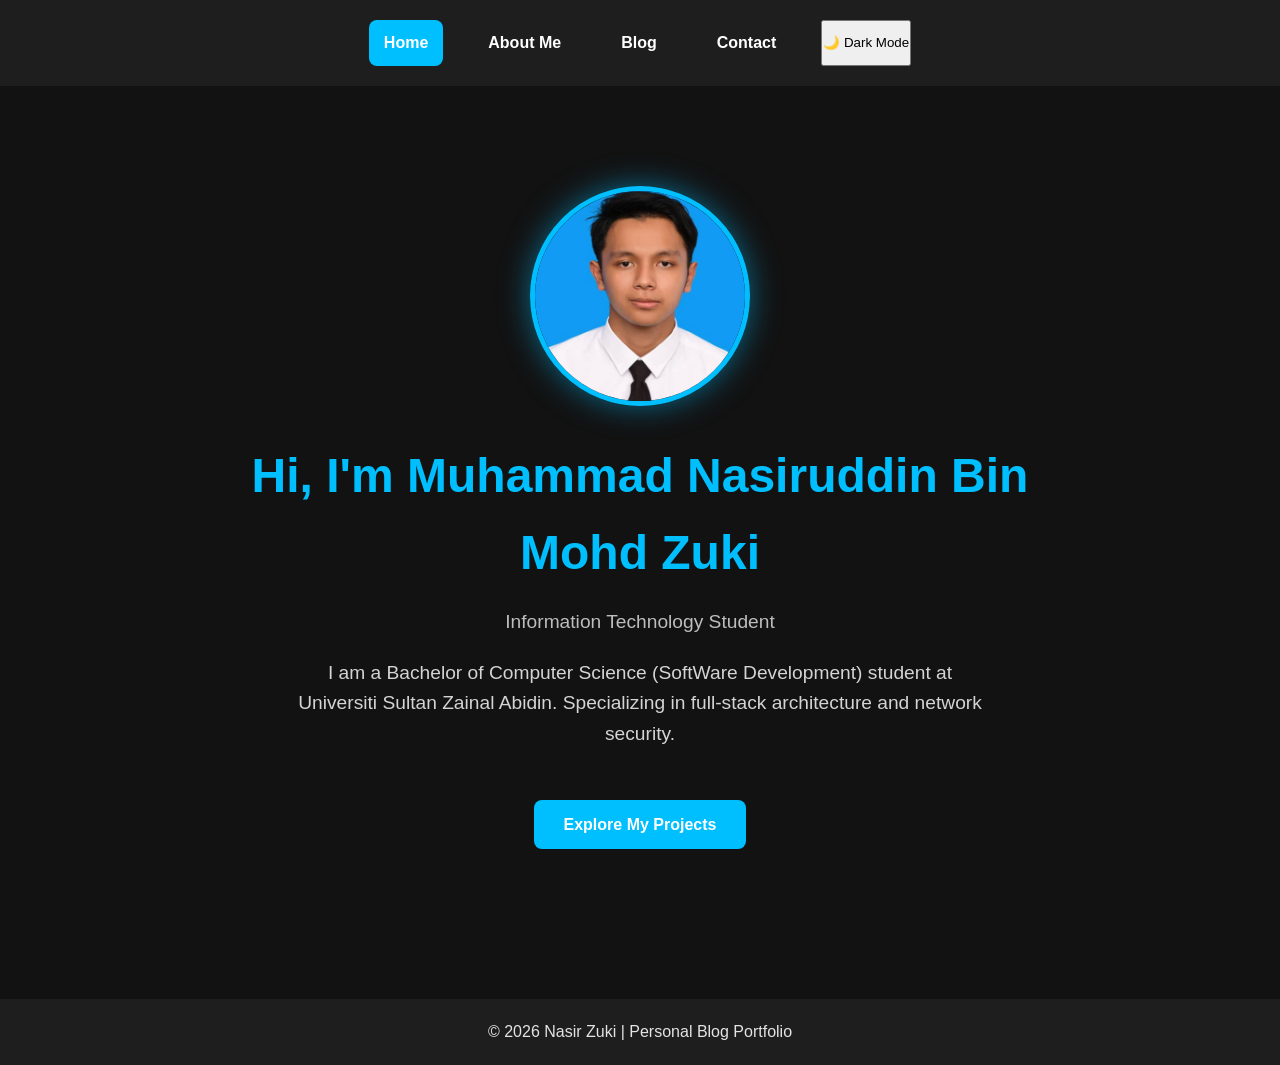
==== index.html @ 7d27ce29 "Update index.html" ====
<!DOCTYPE html>
<html lang="en">

<head>
    <meta charset="UTF-8">
    <meta name="viewport" content="width=device-width, initial-scale=1.0">
    <title>Nasir's Tech Journey</title>

    <link rel="stylesheet" href="css/style.css">
</head>

<body>

    <nav>
    <a href="index.html" class="active">Home</a>
    <a href="about.html">About Me</a>
    <a href="blog.html">Blog</a>
    <a href="contact.html">Contact</a>

    <button id="theme-toggle">🌙 Dark Mode</button>
</nav>

    <div class="hero">

        <img src="orang hensem.jpg"
             alt="Nasir Zuki"
             class="profile-pic">

        <h1>Hi, I'm Muhammad Nasiruddin Bin Mohd Zuki</h1>

        <p class="subtitle">
            Information Technology Student
        </p>

        <p class="description">
           I am a Bachelor of Computer Science (SoftWare Development) student at Universiti Sultan Zainal Abidin. Specializing in full-stack architecture and network security.
        </p>

        <a href="blog.html" class="btn">
            Explore My Projects
        </a>

    </div>

    <footer>
    <p>© 2026 Nasir Zuki | Personal Blog Portfolio</p>
    </footer>

</body>
</html>
---- css/style.css ----
/* =========================
   RESET
========================= */
* {
    margin: 0;
    padding: 0;
    box-sizing: border-box;
    font-family: 'Segoe UI', sans-serif;
}

/* =========================
   BODY
========================= */
body {
    background: #121212;
    color: #e4e4e4;
    line-height: 1.6;
}

/* =========================
   NAVIGATION
========================= */

nav{
    background:#1e1e1e;
    padding:20px;
    display:flex;
    justify-content:center;
    gap:30px;
    position:sticky;
    top:0;
}
nav a{
    color:#ffffff;
    text-decoration:none;
    font-weight:bold;
    padding:10px 15px;
    border-radius:8px;
    transition:0.3s;
}

nav a:hover{
    background:#00bfff;
    color:white;
}

nav a.active{
    background:#00bfff;
    color:white;
}

/* =========================
   CONTAINER
========================= */
.container {
    width: 90%;
    max-width: 1200px;
    margin: auto;
    padding: 50px 0;
}

/* =========================
   HERO SECTION
========================= */
.hero {
    text-align: center;
    padding: 100px 20px;
    max-width: 900px;
    margin: auto;
}

.hero h1 {
    font-size: 3rem;
    color: #00bfff;
    margin-bottom: 10px;
}

.hero p {
    font-size: 1.2rem;
    margin-top: 15px;
}

/* =========================
   PROFILE IMAGE (CIRCLE)
========================= */
.profile-pic {
    width: 220px;
    height: 220px;
    border-radius: 50%;
    object-fit: cover;
    border: 5px solid #00bfff;
    box-shadow: 0 0 30px rgba(0, 191, 255, 0.5);
    margin-bottom: 25px;
}

/* =========================
   TEXT
========================= */
.subtitle {
    font-size: 1.3rem;
    color: #bdbdbd;
    margin-bottom: 20px;
}

.description {
    max-width: 700px;
    margin: 0 auto 30px;
    color: #d4d4d4;
    font-size: 1.1rem;
}

/* =========================
   BUTTON
========================= */
.btn {
    display: inline-block;
    margin-top: 20px;
    padding: 12px 30px;
    background: #00bfff;
    color: white;
    text-decoration: none;
    border-radius: 8px;
    transition: 0.3s;
    font-weight: bold;
}

.btn:hover {
    background: #0099cc;
    transform: translateY(-2px);
}

/* =========================
   CARDS
========================= */
.card {
    background: #1f1f1f;
    border-radius: 10px;
    padding: 25px;
    margin: 15px;
    box-shadow: 0 0 15px rgba(0, 191, 255, 0.15);
    transition: 0.3s;
}

.card:hover {
    transform: translateY(-5px);
}

/* =========================
   BLOG POSTS
========================= */
.blog-post {
    background: #1f1f1f;
    padding: 25px;
    margin-bottom: 20px;
    border-left: 5px solid #00bfff;
    border-radius: 8px;
}

/* =========================
   CONTACT BOX
========================= */
.contact-box {
    background: #1f1f1f;
    padding: 25px;
    border-radius: 10px;
    max-width: 600px;
    margin: auto;
}

/* =========================
   FOOTER
========================= */
footer {
    background: #1e1e1e;
    text-align: center;
    padding: 20px;
    margin-top: 50px;
}

/* =========================
   RESPONSIVE
========================= */
@media (max-width: 768px) {

    nav {
        flex-direction: column;
        text-align: center;
        gap: 15px;
    }

    .hero h1 {
        font-size: 2rem;
    }
}
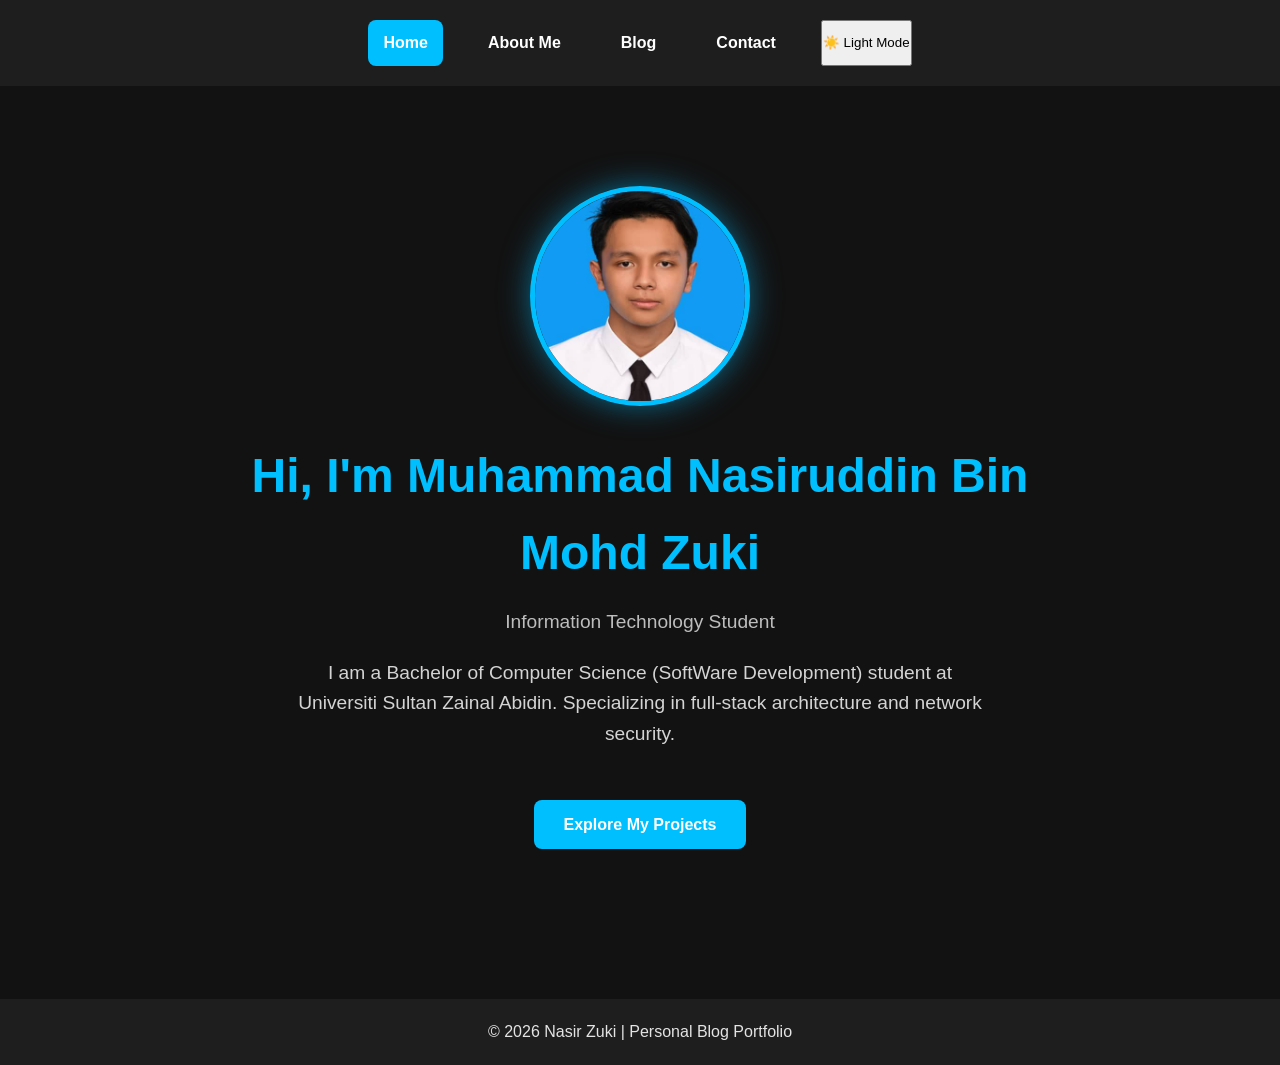
==== commit 384d73ea: "Update index.html" ====
--- a/index.html
+++ b/index.html
@@ -11,13 +11,13 @@
 
 <body>
 
-    <nav>
+   <nav>
     <a href="index.html" class="active">Home</a>
     <a href="about.html">About Me</a>
     <a href="blog.html">Blog</a>
     <a href="contact.html">Contact</a>
 
-    <button id="theme-toggle">🌙 Dark Mode</button>
+    <button id="theme-toggle">☀️ Light Mode</button>
 </nav>
 
     <div class="hero">
@@ -46,5 +46,7 @@
     <p>© 2026 Nasir Zuki | Personal Blog Portfolio</p>
     </footer>
 
+    <script src="js/script.js"></script>
+    
 </body>
 </html>
--- a/css/style.css
+++ b/css/style.css
@@ -167,6 +167,39 @@
     margin: auto;
 }
 
+/* Light Mode */
+body.light-mode{
+    background:#f5f5f5;
+    color:#222;
+}
+
+body.light-mode nav{
+    background:#ffffff;
+}
+
+body.light-mode nav a{
+    color:#222;
+}
+
+body.light-mode .card,
+body.light-mode .blog-post,
+body.light-mode .contact-box{
+    background:#ffffff;
+    color:#222;
+    box-shadow:0 0 15px rgba(0,0,0,0.1);
+}
+
+body.light-mode footer{
+    background:#ffffff;
+    color:#222;
+}
+
+body.light-mode .description,
+body.light-mode .subtitle,
+body.light-mode p{
+    color:#444;
+}
+
 /* =========================
    FOOTER
 ========================= */
@@ -190,5 +223,19 @@
 
     .hero h1 {
         font-size: 2rem;
+
+#theme-toggle{
+    background:#00bfff;
+    color:white;
+    border:none;
+    padding:10px 15px;
+    border-radius:8px;
+    cursor:pointer;
+    font-weight:bold;
+}
+
+#theme-toggle:hover{
+    background:#0099cc;
+}
     }
 }
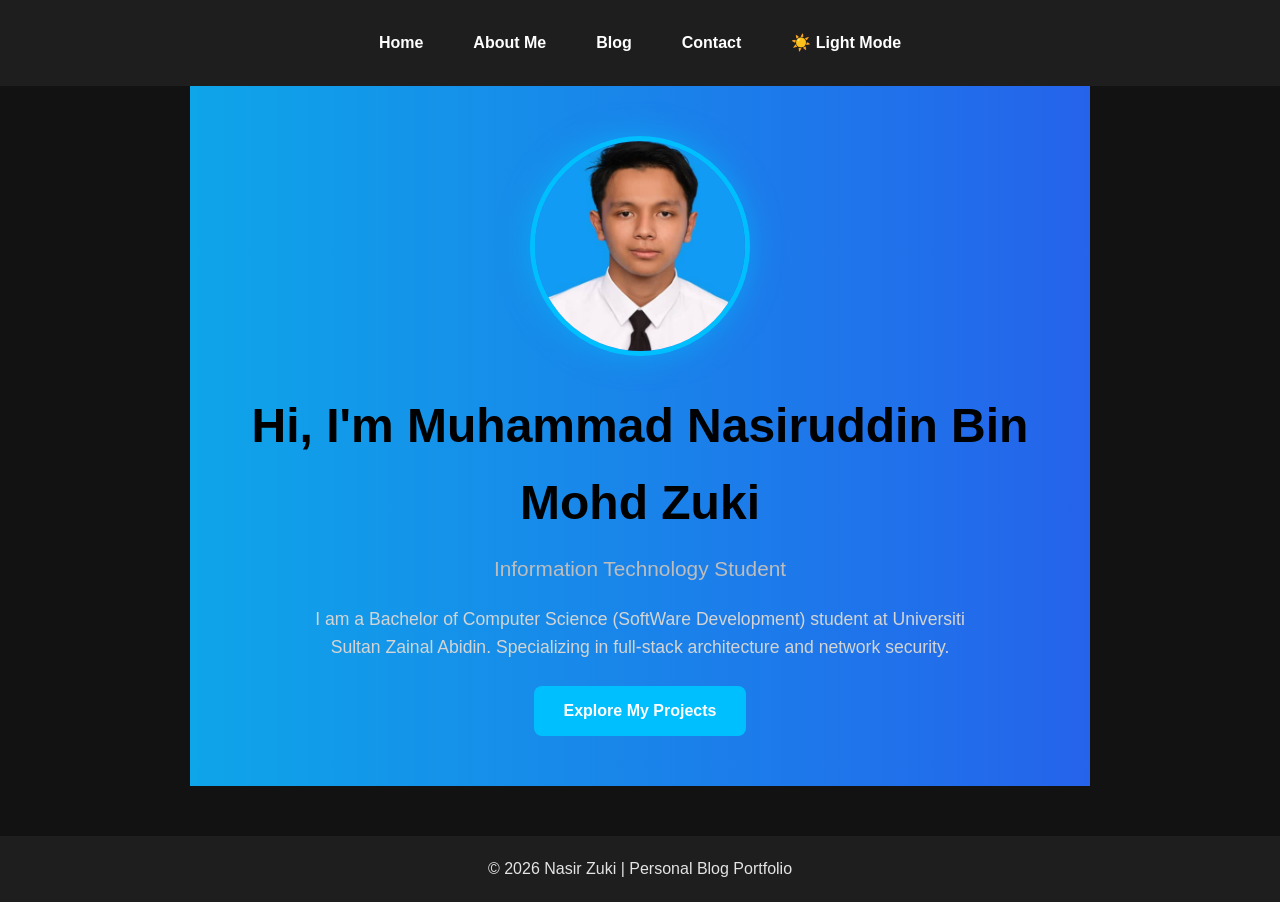
==== commit 4d8d6de2: "Update index.html" ====
--- a/index.html
+++ b/index.html
@@ -26,7 +26,7 @@
              alt="Nasir Zuki"
              class="profile-pic">
 
-        <h1>Hi, I'm Muhammad Nasiruddin Bin Mohd Zuki</h1>
+        <h1 style="color: black;">Hi, I'm Muhammad Nasiruddin Bin Mohd Zuki</h1>
 
         <p class="subtitle">
             Information Technology Student
--- a/css/style.css
+++ b/css/style.css
@@ -1,241 +1,369 @@
 /* =========================
-   RESET
-========================= */
-* {
-    margin: 0;
-    padding: 0;
-    box-sizing: border-box;
-    font-family: 'Segoe UI', sans-serif;
-}
-
-/* =========================
-   BODY
-========================= */
-body {
-    background: #121212;
-    color: #e4e4e4;
-    line-height: 1.6;
-}
-
-/* =========================
-   NAVIGATION
+RESET
+========================= */
+
+*{
+margin:0;
+padding:0;
+box-sizing:border-box;
+font-family:'Segoe UI',sans-serif;
+}
+
+/* =========================
+BODY
+========================= */
+
+body{
+background:#121212;
+color:#e4e4e4;
+line-height:1.6;
+transition:0.3s;
+}
+
+/* =========================
+NAVIGATION
 ========================= */
 
 nav{
-    background:#1e1e1e;
-    padding:20px;
-    display:flex;
-    justify-content:center;
-    gap:30px;
-    position:sticky;
-    top:0;
-}
+background:#1e1e1e;
+padding:20px;
+display:flex;
+justify-content:center;
+align-items:center;
+gap:20px;
+flex-wrap:wrap;
+position:sticky;
+top:0;
+z-index:1000;
+}
+
 nav a{
-    color:#ffffff;
-    text-decoration:none;
+color:white;
+text-decoration:none;
+font-weight:bold;
+padding:10px 15px;
+border-radius:8px;
+transition:0.3s;
+}
+
+nav a:hover
+
+nav a.active{
+background:#00bfff;
+}
+
+/* =========================
+   THEME TOGGLE BUTTON
+========================= */
+
+#theme-toggle{
+    background:none;
+    border:none;
+    color:white;
+    font-size:16px;
     font-weight:bold;
     padding:10px 15px;
     border-radius:8px;
+    cursor:pointer;
     transition:0.3s;
 }
 
-nav a:hover{
+#theme-toggle:hover{
     background:#00bfff;
     color:white;
 }
 
-nav a.active{
+/* When Light Mode is Active */
+body.light-mode #theme-toggle{
+    color:#222;
+}
+
+body.light-mode #theme-toggle:hover{
     background:#00bfff;
     color:white;
 }
-
-/* =========================
-   CONTAINER
-========================= */
-.container {
-    width: 90%;
-    max-width: 1200px;
-    margin: auto;
-    padding: 50px 0;
-}
-
-/* =========================
-   HERO SECTION
-========================= */
-.hero {
-    text-align: center;
-    padding: 100px 20px;
-    max-width: 900px;
-    margin: auto;
-}
-
-.hero h1 {
-    font-size: 3rem;
-    color: #00bfff;
-    margin-bottom: 10px;
-}
-
-.hero p {
-    font-size: 1.2rem;
-    margin-top: 15px;
-}
-
-/* =========================
-   PROFILE IMAGE (CIRCLE)
-========================= */
-.profile-pic {
-    width: 220px;
-    height: 220px;
-    border-radius: 50%;
-    object-fit: cover;
-    border: 5px solid #00bfff;
-    box-shadow: 0 0 30px rgba(0, 191, 255, 0.5);
-    margin-bottom: 25px;
-}
-
-/* =========================
-   TEXT
-========================= */
-.subtitle {
-    font-size: 1.3rem;
-    color: #bdbdbd;
-    margin-bottom: 20px;
-}
-
-.description {
-    max-width: 700px;
-    margin: 0 auto 30px;
-    color: #d4d4d4;
-    font-size: 1.1rem;
-}
-
-/* =========================
-   BUTTON
-========================= */
-.btn {
-    display: inline-block;
-    margin-top: 20px;
-    padding: 12px 30px;
-    background: #00bfff;
-    color: white;
-    text-decoration: none;
-    border-radius: 8px;
-    transition: 0.3s;
-    font-weight: bold;
-}
-
-.btn:hover {
-    background: #0099cc;
-    transform: translateY(-2px);
-}
-
-/* =========================
-   CARDS
-========================= */
-.card {
-    background: #1f1f1f;
-    border-radius: 10px;
-    padding: 25px;
-    margin: 15px;
-    box-shadow: 0 0 15px rgba(0, 191, 255, 0.15);
-    transition: 0.3s;
-}
-
-.card:hover {
-    transform: translateY(-5px);
-}
-
-/* =========================
-   BLOG POSTS
-========================= */
-.blog-post {
-    background: #1f1f1f;
-    padding: 25px;
-    margin-bottom: 20px;
-    border-left: 5px solid #00bfff;
-    border-radius: 8px;
-}
-
-/* =========================
-   CONTACT BOX
-========================= */
-.contact-box {
-    background: #1f1f1f;
-    padding: 25px;
-    border-radius: 10px;
-    max-width: 600px;
-    margin: auto;
-}
-
-/* Light Mode */
+/* =========================
+CONTAINER
+========================= */
+
+.container{
+width:90%;
+max-width:1200px;
+margin:auto;
+padding:50px 0;
+}
+
+/* =========================
+HERO
+========================= */
+
+.hero{
+text-align:center;
+padding:80px 20px;
+max-width:900px;
+margin:auto;
+}
+
+.profile-pic{
+width:220px;
+height:220px;
+border-radius:50%;
+object-fit:cover;
+border:5px solid #00bfff;
+box-shadow:0 0 30px rgba(0,191,255,0.5);
+margin-bottom:25px;
+}
+
+.hero h1{
+color:#00bfff;
+font-size:3rem;
+margin-bottom:10px;
+}
+
+.subtitle{
+font-size:1.3rem;
+color:#bdbdbd;
+margin-bottom:20px;
+}
+
+.description{
+max-width:700px;
+margin:auto;
+color:#d4d4d4;
+font-size:1.1rem;
+}
+
+/* =========================
+BUTTON
+========================= */
+
+.btn{
+display:inline-block;
+margin-top:25px;
+padding:12px 30px;
+background:#00bfff;
+color:white;
+text-decoration:none;
+border-radius:8px;
+font-weight:bold;
+transition:0.3s;
+}
+
+.btn:hover{
+background:#0099cc;
+transform:translateY(-3px);
+}
+
+/* =========================
+HEADINGS
+========================= */
+
+h1{
+text-align:center;
+margin-bottom:20px;
+color:#00bfff;
+}
+
+h2{
+color:#00bfff;
+margin-bottom:15px;
+}
+
+/* =========================
+CARDS
+========================= */
+
+.card,
+.contact-box{
+background:#1f1f1f;
+padding:25px;
+border-radius:10px;
+box-shadow:0 0 15px rgba(0,191,255,0.15);
+transition:0.3s;
+}
+
+.card:hover{
+transform:translateY(-5px);
+}
+
+/* =========================
+BLOG POSTS
+========================= */
+
+.blog-post{
+background:#1f1f1f;
+padding:25px;
+margin-bottom:20px;
+border-left:5px solid #00bfff;
+border-radius:8px;
+transition:0.3s;
+}
+
+.blog-post:hover{
+transform:translateY(-5px);
+}
+
+.intro{
+text-align:center;
+max-width:700px;
+margin:0 auto 30px;
+}
+
+/* =========================
+FOOTER
+========================= */
+
+footer{
+background:#1e1e1e;
+text-align:center;
+padding:20px;
+margin-top:50px;
+}
+
+/* =========================
+LIGHT MODE
+========================= */
+
 body.light-mode{
-    background:#f5f5f5;
-    color:#222;
+background:#f5f5f5;
+color:#222;
 }
 
 body.light-mode nav{
-    background:#ffffff;
+background:white;
 }
 
 body.light-mode nav a{
-    color:#222;
+color:#222;
 }
 
 body.light-mode .card,
 body.light-mode .blog-post,
 body.light-mode .contact-box{
-    background:#ffffff;
-    color:#222;
-    box-shadow:0 0 15px rgba(0,0,0,0.1);
+background:white;
+color:#222;
+box-shadow:0 0 15px rgba(0,0,0,0.1);
 }
 
 body.light-mode footer{
-    background:#ffffff;
-    color:#222;
-}
-
+background:white;
+color:#222;
+}
+
+body.light-mode .subtitle,
 body.light-mode .description,
-body.light-mode .subtitle,
 body.light-mode p{
-    color:#444;
-}
-
-/* =========================
-   FOOTER
-========================= */
-footer {
-    background: #1e1e1e;
-    text-align: center;
-    padding: 20px;
-    margin-top: 50px;
-}
-
-/* =========================
-   RESPONSIVE
-========================= */
-@media (max-width: 768px) {
-
-    nav {
-        flex-direction: column;
-        text-align: center;
-        gap: 15px;
-    }
-
-    .hero h1 {
-        font-size: 2rem;
-
-#theme-toggle{
-    background:#00bfff;
-    color:white;
-    border:none;
-    padding:10px 15px;
-    border-radius:8px;
-    cursor:pointer;
-    font-weight:bold;
-}
-
-#theme-toggle:hover{
-    background:#0099cc;
-}
-    }
-}
+color:#444;
+}
+
+.hero{
+    background: linear-gradient(90deg,#0ea5e9,#2563eb);
+    color:white;
+    text-align:center;
+    padding:50px 20px;
+}
+
+.about-section{
+    max-width:1200px;
+    margin:40px auto;
+    display:grid;
+    grid-template-columns:300px 1fr;
+    gap:30px;
+    padding:20px;
+}
+
+.profile-card{
+    background:white;
+    padding:25px;
+    border-radius:15px;
+    box-shadow:0 4px 15px rgba(0,0,0,0.1);
+    text-align:center;
+}
+
+.profile-card img{
+    width:150px;
+    height:150px;
+    border-radius:50%;
+    object-fit:cover;
+}
+
+.content{
+    background:white;
+    padding:25px;
+    border-radius:15px;
+    box-shadow:0 4px 15px rgba(0,0,0,0.1);
+}
+
+.badge{
+    background:#16a34a;
+    color:white;
+    padding:5px 10px;
+    border-radius:20px;
+    font-size:12px;
+}
+
+.graduate{
+    background:#64748b;
+}
+
+.skill{
+    margin-bottom:20px;
+}
+
+.bar{
+    background:#ddd;
+    height:20px;
+    border-radius:20px;
+    overflow:hidden;
+}
+
+.fill{
+    height:100%;
+    color:white;
+    text-align:right;
+    padding-right:10px;
+    line-height:20px;
+}
+
+.html{
+    width:85%;
+    background:#16a34a;
+}
+
+.bootstrap{
+    width:80%;
+    background:#2563eb;
+}
+
+.js{
+    width:60%;
+    background:#f59e0b;
+}
+
+.git{
+    width:75%;
+    background:#334155;
+}
+
+/* =========================
+MOBILE
+========================= */
+
+@media(max-width:768px){
+
+```
+nav{
+    flex-direction:column;
+}
+
+.hero h1{
+    font-size:2rem;
+}
+
+.profile-pic{
+    width:170px;
+    height:170px;
+}
+```
+
+}
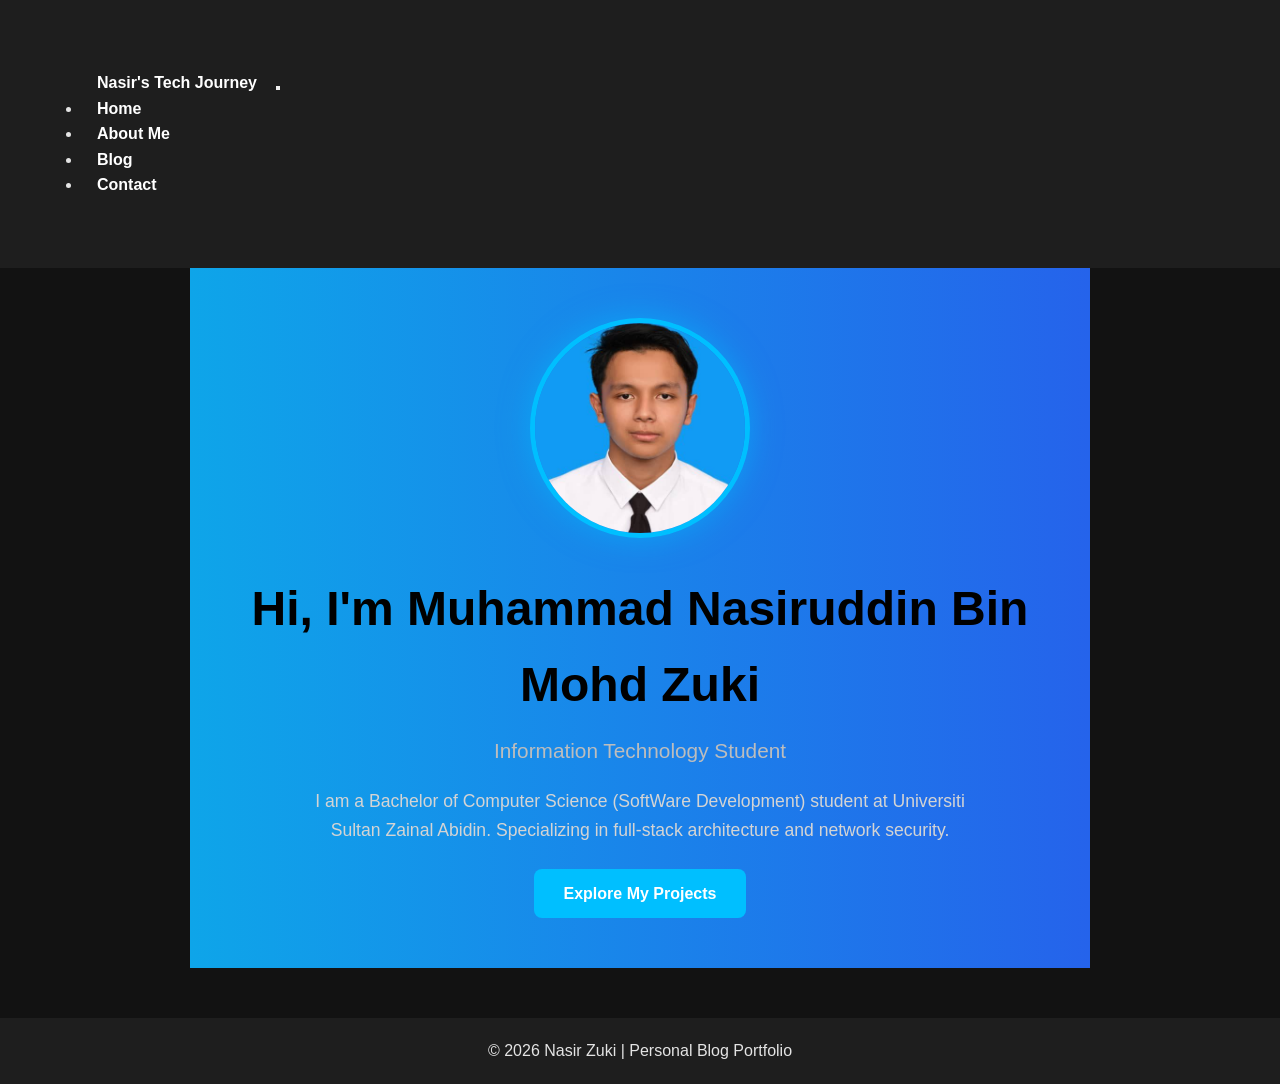
==== commit 4dac27c5: "Update index.html" ====
--- a/index.html
+++ b/index.html
@@ -11,13 +11,55 @@
 
 <body>
 
-   <nav>
-    <a href="index.html" class="active">Home</a>
-    <a href="about.html">About Me</a>
-    <a href="blog.html">Blog</a>
-    <a href="contact.html">Contact</a>
+  <nav class="navbar navbar-expand-lg navbar-dark bg-primary sticky-top">
+    <div class="container">
 
-    <button id="theme-toggle">☀️ Light Mode</button>
+        <a class="navbar-brand fw-bold" href="index.html">
+            Nasir's Tech Journey
+        </a>
+
+        <button class="navbar-toggler"
+                type="button"
+                data-bs-toggle="collapse"
+                data-bs-target="#navbarNav">
+
+            <span class="navbar-toggler-icon"></span>
+
+        </button>
+
+        <div class="collapse navbar-collapse" id="navbarNav">
+
+            <ul class="navbar-nav ms-auto">
+
+                <li class="nav-item">
+                    <a class="nav-link active" href="index.html">
+                        Home
+                    </a>
+                </li>
+
+                <li class="nav-item">
+                    <a class="nav-link" href="about.html">
+                        About Me
+                    </a>
+                </li>
+
+                <li class="nav-item">
+                    <a class="nav-link" href="blog.html">
+                        Blog
+                    </a>
+                </li>
+
+                <li class="nav-item">
+                    <a class="nav-link" href="contact.html">
+                        Contact
+                    </a>
+                </li>
+
+            </ul>
+
+        </div>
+
+    </div>
 </nav>
 
     <div class="hero">
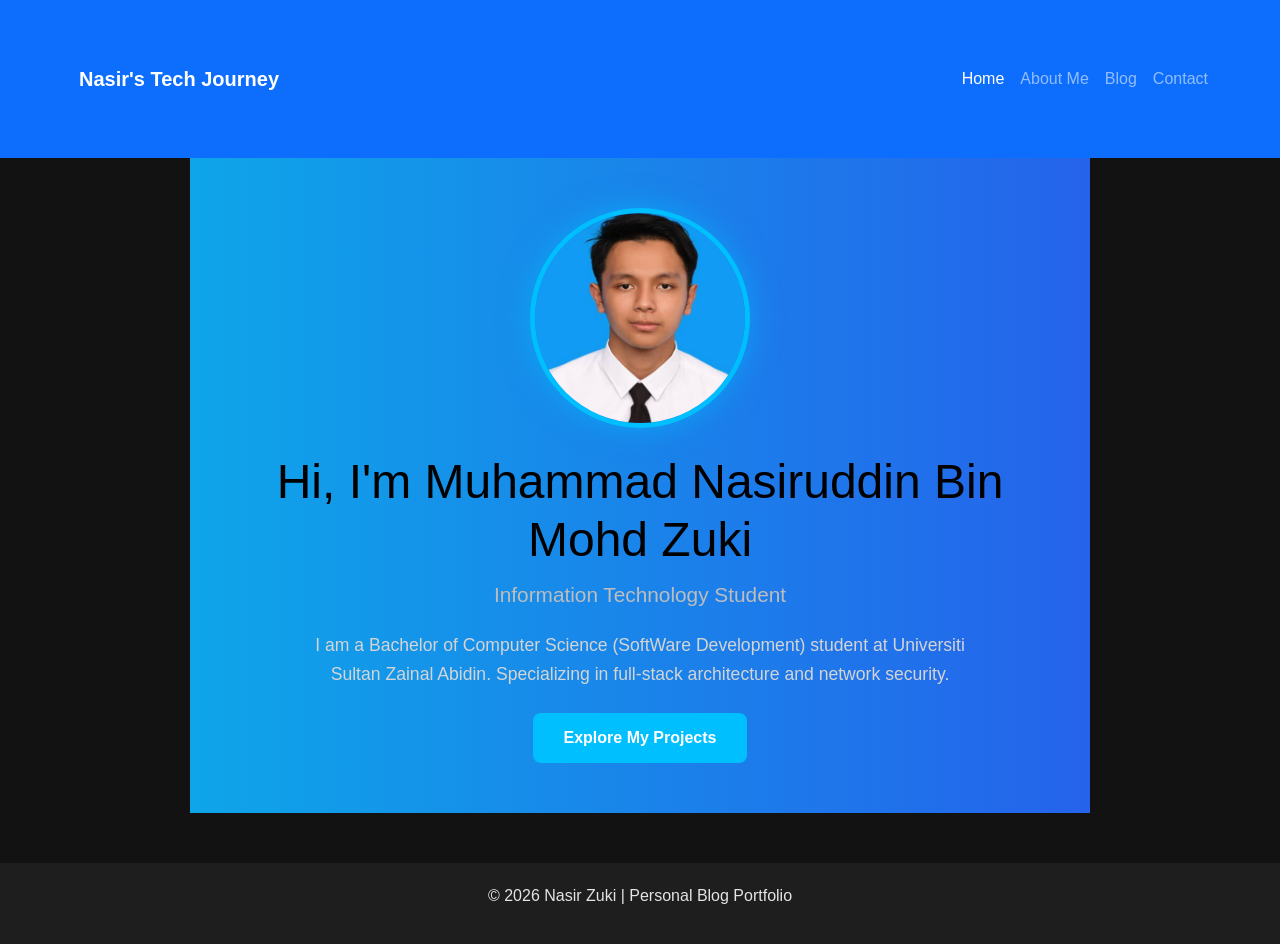
==== commit e0dc6dd7: "Update index.html" ====
--- a/index.html
+++ b/index.html
@@ -5,7 +5,7 @@
     <meta charset="UTF-8">
     <meta name="viewport" content="width=device-width, initial-scale=1.0">
     <title>Nasir's Tech Journey</title>
-
+    <link href="https://cdn.jsdelivr.net/npm/bootstrap@5.3.7/dist/css/bootstrap.min.css" rel="stylesheet">
     <link rel="stylesheet" href="css/style.css">
 </head>
 
@@ -88,6 +88,7 @@
     <p>© 2026 Nasir Zuki | Personal Blog Portfolio</p>
     </footer>
 
+    <script src="https://cdn.jsdelivr.net/npm/bootstrap@5.3.7/dist/js/bootstrap.bundle.min.js"></script>
     <script src="js/script.js"></script>
     
 </body>
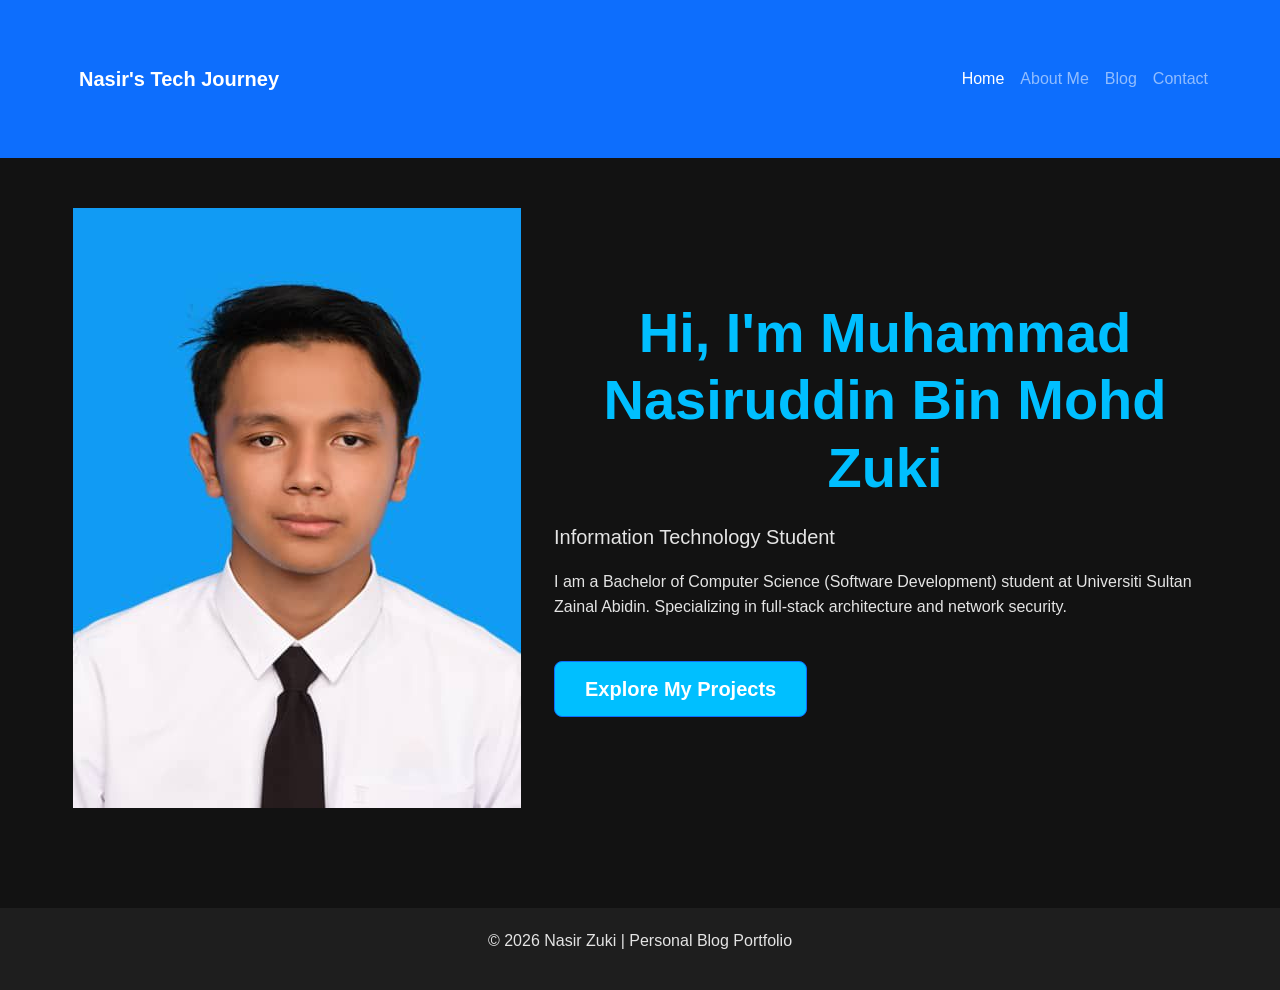
==== commit 76a370d7: "Update index.html" ====
--- a/index.html
+++ b/index.html
@@ -62,28 +62,47 @@
     </div>
 </nav>
 
-    <div class="hero">
+    <section class="hero-section">
 
-        <img src="orang hensem.jpg"
-             alt="Nasir Zuki"
-             class="profile-pic">
+    <div class="container">
 
-        <h1 style="color: black;">Hi, I'm Muhammad Nasiruddin Bin Mohd Zuki</h1>
+        <div class="row align-items-center">
 
-        <p class="subtitle">
-            Information Technology Student
-        </p>
+            <div class="col-lg-5 text-center">
 
-        <p class="description">
-           I am a Bachelor of Computer Science (SoftWare Development) student at Universiti Sultan Zainal Abidin. Specializing in full-stack architecture and network security.
-        </p>
+                <img src="orang hensem.jpg"
+                     class="profile-img"
+                     alt="Nasir">
 
-        <a href="blog.html" class="btn">
-            Explore My Projects
-        </a>
+            </div>
+
+            <div class="col-lg-7">
+
+                <h1 class="display-4 fw-bold">
+                    Hi, I'm Muhammad Nasiruddin Bin Mohd Zuki
+                </h1>
+
+                <p class="lead">
+                    Information Technology Student
+                </p>
+
+                <p>
+                    I am a Bachelor of Computer Science (Software Development)
+                    student at Universiti Sultan Zainal Abidin.
+                    Specializing in full-stack architecture and network security.
+                </p>
+
+                <a href="blog.html" class="btn btn-primary btn-lg">
+                    Explore My Projects
+                </a>
+
+            </div>
+
+        </div>
 
     </div>
 
+</section>
     <footer>
     <p>© 2026 Nasir Zuki | Personal Blog Portfolio</p>
     </footer>
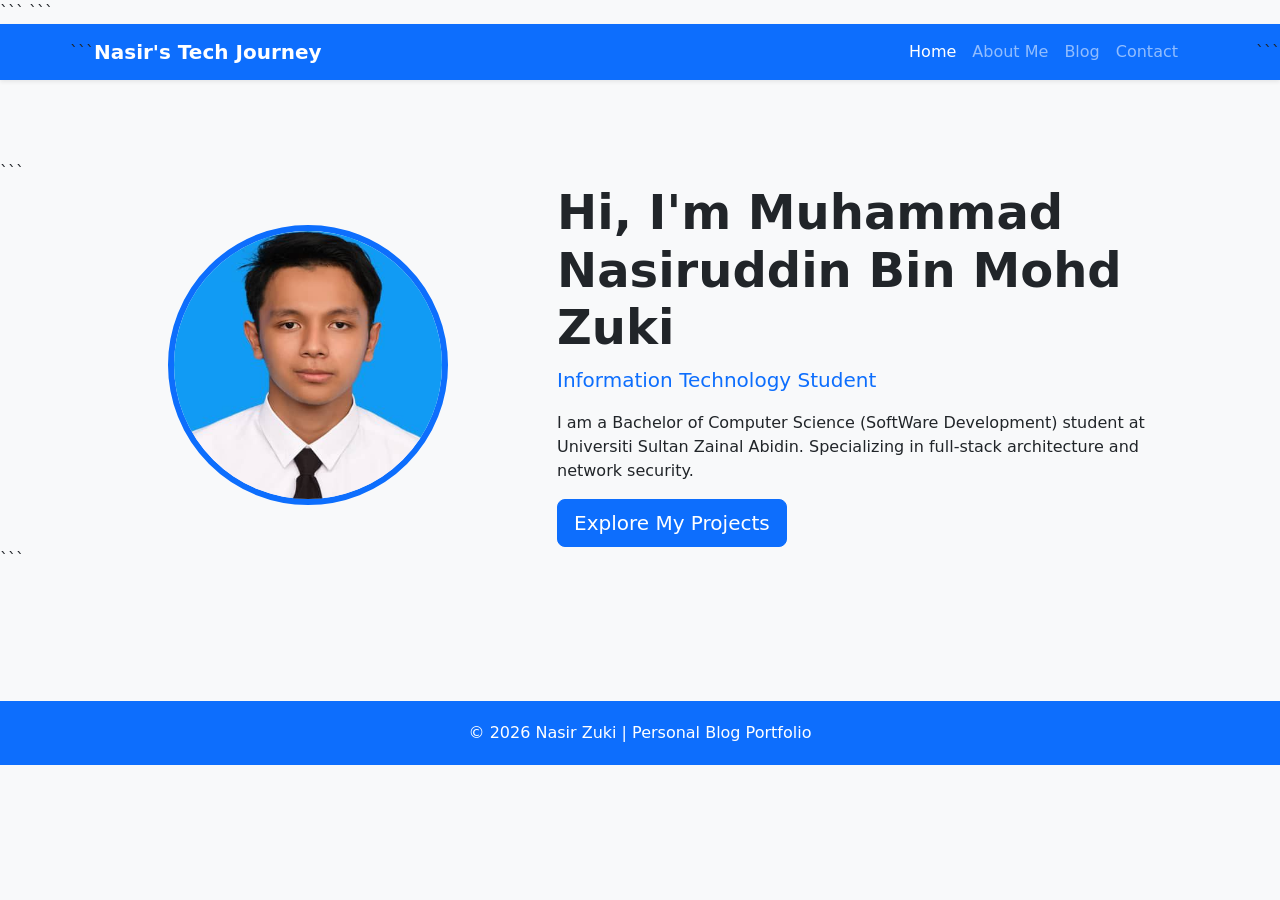
==== commit 2ce2398d: "Update index.html" ====
--- a/index.html
+++ b/index.html
@@ -1,114 +1,129 @@
 <!DOCTYPE html>
+
 <html lang="en">
 
 <head>
     <meta charset="UTF-8">
     <meta name="viewport" content="width=device-width, initial-scale=1.0">
     <title>Nasir's Tech Journey</title>
-    <link href="https://cdn.jsdelivr.net/npm/bootstrap@5.3.7/dist/css/bootstrap.min.css" rel="stylesheet">
-    <link rel="stylesheet" href="css/style.css">
+
+```
+<link href="https://cdn.jsdelivr.net/npm/bootstrap@5.3.7/dist/css/bootstrap.min.css" rel="stylesheet">
+<link rel="stylesheet" href="css/style.css">
+```
+
 </head>
 
 <body>
 
-  <nav class="navbar navbar-expand-lg navbar-dark bg-primary sticky-top">
+<nav class="navbar navbar-expand-lg navbar-dark bg-primary shadow-sm">
     <div class="container">
 
-        <a class="navbar-brand fw-bold" href="index.html">
-            Nasir's Tech Journey
-        </a>
+```
+    <a class="navbar-brand fw-bold" href="index.html">
+        Nasir's Tech Journey
+    </a>
 
-        <button class="navbar-toggler"
-                type="button"
-                data-bs-toggle="collapse"
-                data-bs-target="#navbarNav">
+    <button class="navbar-toggler"
+            type="button"
+            data-bs-toggle="collapse"
+            data-bs-target="#navbarNav">
 
-            <span class="navbar-toggler-icon"></span>
+        <span class="navbar-toggler-icon"></span>
 
-        </button>
+    </button>
 
-        <div class="collapse navbar-collapse" id="navbarNav">
+    <div class="collapse navbar-collapse" id="navbarNav">
 
-            <ul class="navbar-nav ms-auto">
+        <ul class="navbar-nav ms-auto">
 
-                <li class="nav-item">
-                    <a class="nav-link active" href="index.html">
-                        Home
-                    </a>
-                </li>
+            <li class="nav-item">
+                <a class="nav-link active" href="index.html">
+                    Home
+                </a>
+            </li>
 
-                <li class="nav-item">
-                    <a class="nav-link" href="about.html">
-                        About Me
-                    </a>
-                </li>
+            <li class="nav-item">
+                <a class="nav-link" href="about.html">
+                    About Me
+                </a>
+            </li>
 
-                <li class="nav-item">
-                    <a class="nav-link" href="blog.html">
-                        Blog
-                    </a>
-                </li>
+            <li class="nav-item">
+                <a class="nav-link" href="blog.html">
+                    Blog
+                </a>
+            </li>
 
-                <li class="nav-item">
-                    <a class="nav-link" href="contact.html">
-                        Contact
-                    </a>
-                </li>
+            <li class="nav-item">
+                <a class="nav-link" href="contact.html">
+                    Contact
+                </a>
+            </li>
 
-            </ul>
+        </ul>
+
+    </div>
+
+</div>
+```
+
+</nav>
+
+<section class="hero-section">
+
+```
+<div class="container">
+
+    <div class="row align-items-center">
+
+        <div class="col-lg-5 text-center mb-4 mb-lg-0">
+
+            <img src="orang hensem.jpg"
+                 alt="Nasir Zuki"
+                 class="profile-img">
 
         </div>
 
-    </div>
-</nav>
+        <div class="col-lg-7">
 
-    <section class="hero-section">
+            <h1 class="display-5 fw-bold">
+                Hi, I'm Muhammad Nasiruddin Bin Mohd Zuki
+            </h1>
 
-    <div class="container">
+            <p class="lead text-primary">
+                Information Technology Student
+            </p>
 
-        <div class="row align-items-center">
+            <p>
+                I am a Bachelor of Computer Science (SoftWare Development)
+                student at Universiti Sultan Zainal Abidin.
+                Specializing in full-stack architecture and network security.
+            </p>
 
-            <div class="col-lg-5 text-center">
-
-                <img src="orang hensem.jpg"
-                     class="profile-img"
-                     alt="Nasir">
-
-            </div>
-
-            <div class="col-lg-7">
-
-                <h1 class="display-4 fw-bold">
-                    Hi, I'm Muhammad Nasiruddin Bin Mohd Zuki
-                </h1>
-
-                <p class="lead">
-                    Information Technology Student
-                </p>
-
-                <p>
-                    I am a Bachelor of Computer Science (Software Development)
-                    student at Universiti Sultan Zainal Abidin.
-                    Specializing in full-stack architecture and network security.
-                </p>
-
-                <a href="blog.html" class="btn btn-primary btn-lg">
-                    Explore My Projects
-                </a>
-
-            </div>
+            <a href="blog.html" class="btn btn-primary btn-lg">
+                Explore My Projects
+            </a>
 
         </div>
 
     </div>
 
+</div>
+```
+
 </section>
-    <footer>
-    <p>© 2026 Nasir Zuki | Personal Blog Portfolio</p>
-    </footer>
 
-    <script src="https://cdn.jsdelivr.net/npm/bootstrap@5.3.7/dist/js/bootstrap.bundle.min.js"></script>
-    <script src="js/script.js"></script>
-    
+<footer>
+    <p class="mb-0">
+        © 2026 Nasir Zuki | Personal Blog Portfolio
+    </p>
+</footer>
+
+<script src="https://cdn.jsdelivr.net/npm/bootstrap@5.3.7/dist/js/bootstrap.bundle.min.js"></script>
+
+<script src="js/script.js"></script>
+
 </body>
+
 </html>
--- a/css/style.css
+++ b/css/style.css
@@ -1,369 +1,35 @@
-/* =========================
-RESET
-========================= */
-
-*{
-margin:0;
-padding:0;
-box-sizing:border-box;
-font-family:'Segoe UI',sans-serif;
+body{
+    background:#f8f9fa;
 }
 
-/* =========================
-BODY
-========================= */
-
-body{
-background:#121212;
-color:#e4e4e4;
-line-height:1.6;
-transition:0.3s;
+.hero-section{
+    padding:80px 0;
 }
 
-/* =========================
-NAVIGATION
-========================= */
-
-nav{
-background:#1e1e1e;
-padding:20px;
-display:flex;
-justify-content:center;
-align-items:center;
-gap:20px;
-flex-wrap:wrap;
-position:sticky;
-top:0;
-z-index:1000;
+.profile-img{
+    width:280px;
+    height:280px;
+    object-fit:cover;
+    border-radius:50%;
+    border:6px solid #0d6efd;
 }
 
-nav a{
-color:white;
-text-decoration:none;
-font-weight:bold;
-padding:10px 15px;
-border-radius:8px;
-transition:0.3s;
+.profile-img-small{
+    width:180px;
+    height:180px;
+    object-fit:cover;
+    border-radius:50%;
+    border:5px solid #0d6efd;
 }
 
-nav a:hover
-
-nav a.active{
-background:#00bfff;
+.card{
+    border:none;
 }
 
-/* =========================
-   THEME TOGGLE BUTTON
-========================= */
-
-#theme-toggle{
-    background:none;
-    border:none;
-    color:white;
-    font-size:16px;
-    font-weight:bold;
-    padding:10px 15px;
-    border-radius:8px;
-    cursor:pointer;
-    transition:0.3s;
-}
-
-#theme-toggle:hover{
-    background:#00bfff;
-    color:white;
-}
-
-/* When Light Mode is Active */
-body.light-mode #theme-toggle{
-    color:#222;
-}
-
-body.light-mode #theme-toggle:hover{
-    background:#00bfff;
-    color:white;
-}
-/* =========================
-CONTAINER
-========================= */
-
-.container{
-width:90%;
-max-width:1200px;
-margin:auto;
-padding:50px 0;
-}
-
-/* =========================
-HERO
-========================= */
-
-.hero{
-text-align:center;
-padding:80px 20px;
-max-width:900px;
-margin:auto;
-}
-
-.profile-pic{
-width:220px;
-height:220px;
-border-radius:50%;
-object-fit:cover;
-border:5px solid #00bfff;
-box-shadow:0 0 30px rgba(0,191,255,0.5);
-margin-bottom:25px;
-}
-
-.hero h1{
-color:#00bfff;
-font-size:3rem;
-margin-bottom:10px;
-}
-
-.subtitle{
-font-size:1.3rem;
-color:#bdbdbd;
-margin-bottom:20px;
-}
-
-.description{
-max-width:700px;
-margin:auto;
-color:#d4d4d4;
-font-size:1.1rem;
-}
-
-/* =========================
-BUTTON
-========================= */
-
-.btn{
-display:inline-block;
-margin-top:25px;
-padding:12px 30px;
-background:#00bfff;
-color:white;
-text-decoration:none;
-border-radius:8px;
-font-weight:bold;
-transition:0.3s;
-}
-
-.btn:hover{
-background:#0099cc;
-transform:translateY(-3px);
-}
-
-/* =========================
-HEADINGS
-========================= */
-
-h1{
-text-align:center;
-margin-bottom:20px;
-color:#00bfff;
-}
-
-h2{
-color:#00bfff;
-margin-bottom:15px;
-}
-
-/* =========================
-CARDS
-========================= */
-
-.card,
-.contact-box{
-background:#1f1f1f;
-padding:25px;
-border-radius:10px;
-box-shadow:0 0 15px rgba(0,191,255,0.15);
-transition:0.3s;
-}
-
-.card:hover{
-transform:translateY(-5px);
-}
-
-/* =========================
-BLOG POSTS
-========================= */
-
-.blog-post{
-background:#1f1f1f;
-padding:25px;
-margin-bottom:20px;
-border-left:5px solid #00bfff;
-border-radius:8px;
-transition:0.3s;
-}
-
-.blog-post:hover{
-transform:translateY(-5px);
-}
-
-.intro{
-text-align:center;
-max-width:700px;
-margin:0 auto 30px;
-}
-
-/* =========================
-FOOTER
-========================= */
-
 footer{
-background:#1e1e1e;
-text-align:center;
-padding:20px;
-margin-top:50px;
-}
-
-/* =========================
-LIGHT MODE
-========================= */
-
-body.light-mode{
-background:#f5f5f5;
-color:#222;
-}
-
-body.light-mode nav{
-background:white;
-}
-
-body.light-mode nav a{
-color:#222;
-}
-
-body.light-mode .card,
-body.light-mode .blog-post,
-body.light-mode .contact-box{
-background:white;
-color:#222;
-box-shadow:0 0 15px rgba(0,0,0,0.1);
-}
-
-body.light-mode footer{
-background:white;
-color:#222;
-}
-
-body.light-mode .subtitle,
-body.light-mode .description,
-body.light-mode p{
-color:#444;
-}
-
-.hero{
-    background: linear-gradient(90deg,#0ea5e9,#2563eb);
+    background:#0d6efd;
     color:white;
     text-align:center;
-    padding:50px 20px;
+    padding:20px;
+    margin-top:50px;
 }
-
-.about-section{
-    max-width:1200px;
-    margin:40px auto;
-    display:grid;
-    grid-template-columns:300px 1fr;
-    gap:30px;
-    padding:20px;
-}
-
-.profile-card{
-    background:white;
-    padding:25px;
-    border-radius:15px;
-    box-shadow:0 4px 15px rgba(0,0,0,0.1);
-    text-align:center;
-}
-
-.profile-card img{
-    width:150px;
-    height:150px;
-    border-radius:50%;
-    object-fit:cover;
-}
-
-.content{
-    background:white;
-    padding:25px;
-    border-radius:15px;
-    box-shadow:0 4px 15px rgba(0,0,0,0.1);
-}
-
-.badge{
-    background:#16a34a;
-    color:white;
-    padding:5px 10px;
-    border-radius:20px;
-    font-size:12px;
-}
-
-.graduate{
-    background:#64748b;
-}
-
-.skill{
-    margin-bottom:20px;
-}
-
-.bar{
-    background:#ddd;
-    height:20px;
-    border-radius:20px;
-    overflow:hidden;
-}
-
-.fill{
-    height:100%;
-    color:white;
-    text-align:right;
-    padding-right:10px;
-    line-height:20px;
-}
-
-.html{
-    width:85%;
-    background:#16a34a;
-}
-
-.bootstrap{
-    width:80%;
-    background:#2563eb;
-}
-
-.js{
-    width:60%;
-    background:#f59e0b;
-}
-
-.git{
-    width:75%;
-    background:#334155;
-}
-
-/* =========================
-MOBILE
-========================= */
-
-@media(max-width:768px){
-
-```
-nav{
-    flex-direction:column;
-}
-
-.hero h1{
-    font-size:2rem;
-}
-
-.profile-pic{
-    width:170px;
-    height:170px;
-}
-```
-
-}
